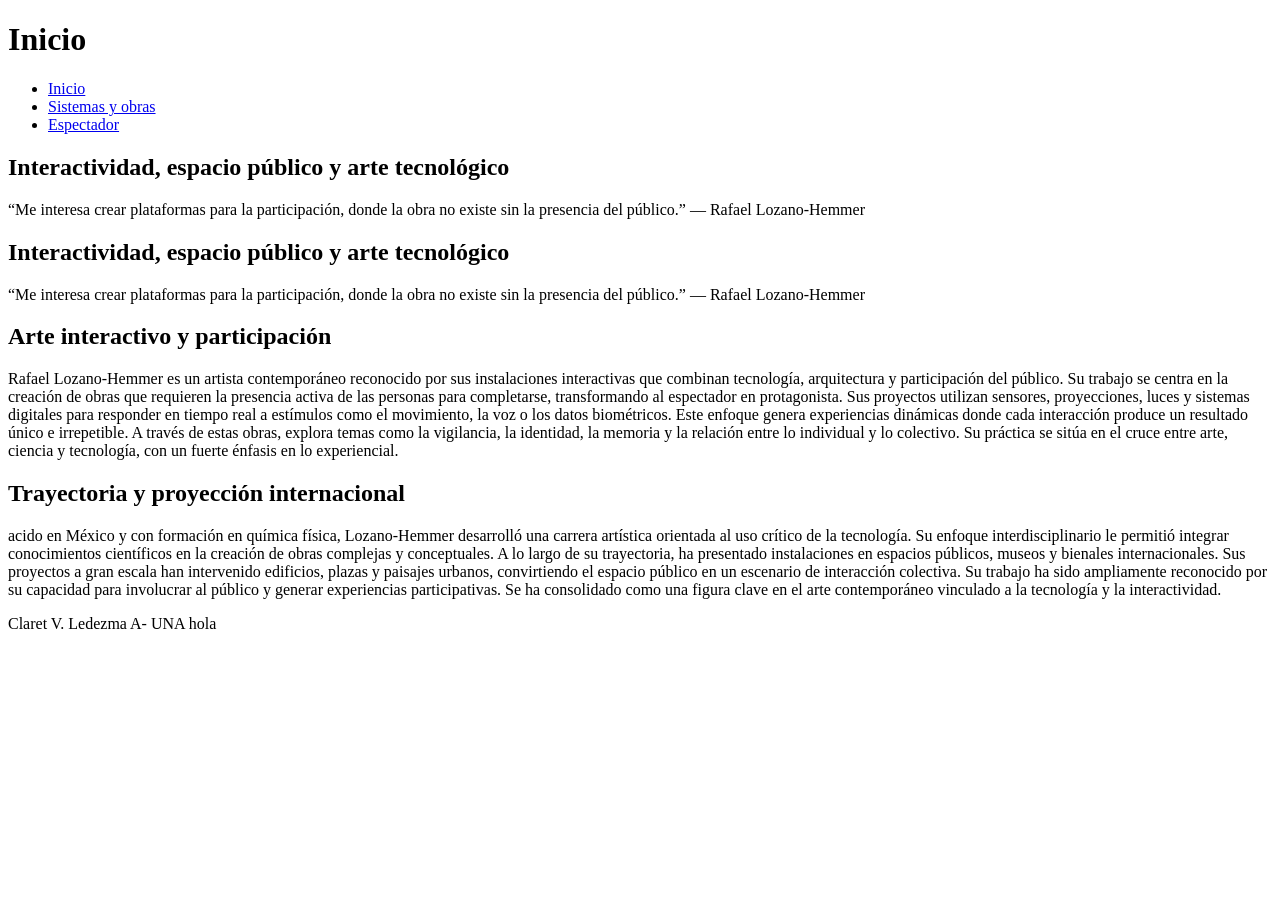
==== pagina1/index.html @ 4d280c66 "comienzo con las páginas" ====
<!DOCTYPE html>
<html lang="es">
    <head>
        <meta charset="utf-8">
        <title>Rafael Lozano-Hemmer</title>
    </head>
    <body>
        <header>
            <h1>Inicio</h1>
        </header>
        <nav>
            <ul>
                <li><a href="../pagina1/index.html">Inicio</a></li>
                <li><a href="../pagina2/pagina2.html">Sistemas y obras</a></li>
                <li><a href="../pagina3/pagina3.html">Espectador</a></li>
            </ul>
        </nav>
        <main>
            <section>
                <h2>Interactividad, espacio público y arte tecnológico</h2>
                <p>“Me interesa crear plataformas para la participación, donde la obra no existe sin la presencia del público.” — Rafael Lozano-Hemmer
</p>
 <h2>Interactividad, espacio público y arte tecnológico</h2>
                <p>“Me interesa crear plataformas para la participación, donde la obra no existe sin la presencia del público.” — Rafael Lozano-Hemmer
                    <h2>Arte interactivo y participación</h2>
                    <p>Rafael Lozano-Hemmer es un artista contemporáneo reconocido por sus instalaciones interactivas que combinan tecnología, arquitectura y participación del público. Su trabajo se centra en la creación de obras que requieren la presencia activa de las personas para completarse, transformando al espectador en protagonista.

Sus proyectos utilizan sensores, proyecciones, luces y sistemas digitales para responder en tiempo real a estímulos como el movimiento, la voz o los datos biométricos. Este enfoque genera experiencias dinámicas donde cada interacción produce un resultado único e irrepetible.

A través de estas obras, explora temas como la vigilancia, la identidad, la memoria y la relación entre lo individual y lo colectivo. Su práctica se sitúa en el cruce entre arte, ciencia y tecnología, con un fuerte énfasis en lo experiencial.
</p>
<h2>Trayectoria y proyección internacional</h2>
<p>acido en México y con formación en química física, Lozano-Hemmer desarrolló una carrera artística orientada al uso crítico de la tecnología. Su enfoque interdisciplinario le permitió integrar conocimientos científicos en la creación de obras complejas y conceptuales.

A lo largo de su trayectoria, ha presentado instalaciones en espacios públicos, museos y bienales internacionales. Sus proyectos a gran escala han intervenido edificios, plazas y paisajes urbanos, convirtiendo el espacio público en un escenario de interacción colectiva.

Su trabajo ha sido ampliamente reconocido por su capacidad para involucrar al público y generar experiencias participativas. Se ha consolidado como una figura clave en el arte contemporáneo vinculado a la tecnología y la interactividad.

</p> 
            </section>
        </main>
        <footer>
            <p> Claret V. Ledezma A- UNA hola</p>
        </footer>
    </body>
</html>
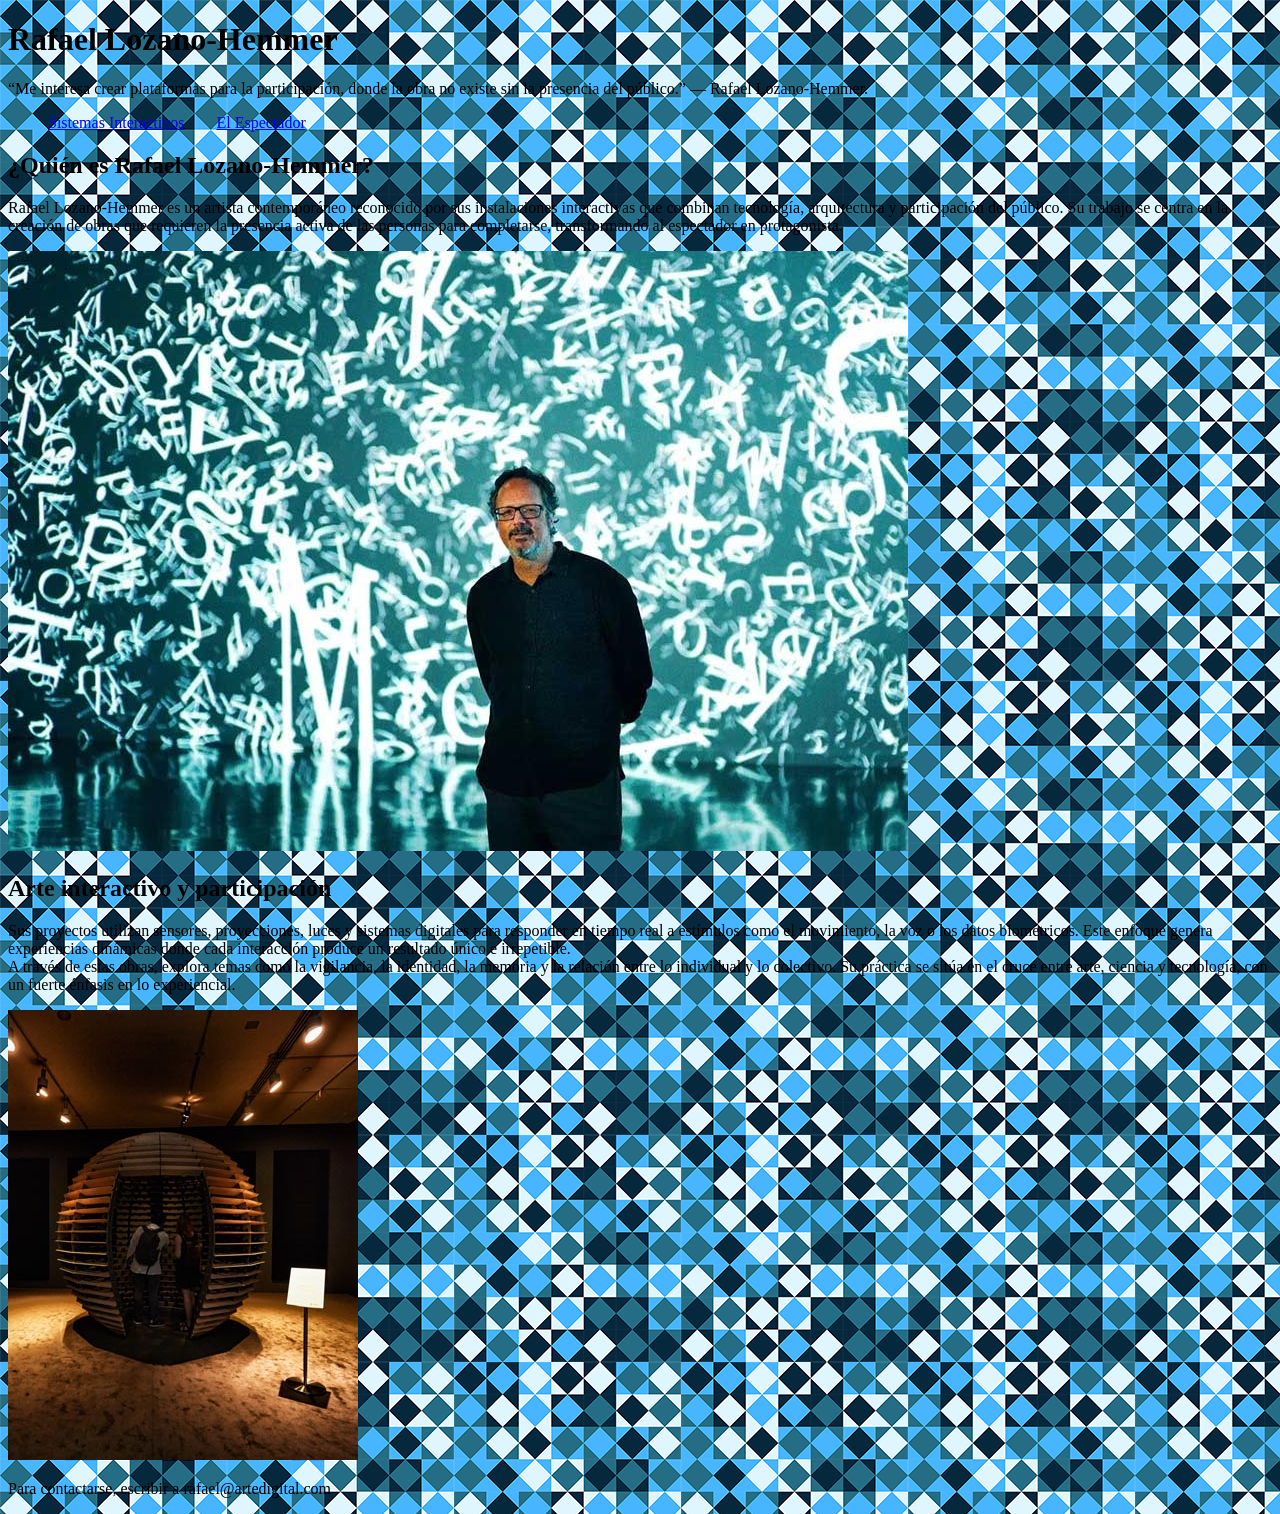
==== commit a99e636c: "Comenzando con los html" ====
--- a/pagina1/index.html
+++ b/pagina1/index.html
@@ -1,46 +1,53 @@
 <!DOCTYPE html>
 <html lang="es">
-    <head>
-        <meta charset="utf-8">
-        <title>Rafael Lozano-Hemmer</title>
-    </head>
-    <body>
-        <header>
-            <h1>Inicio</h1>
-        </header>
-        <nav>
-            <ul>
-                <li><a href="../pagina1/index.html">Inicio</a></li>
-                <li><a href="../pagina2/pagina2.html">Sistemas y obras</a></li>
-                <li><a href="../pagina3/pagina3.html">Espectador</a></li>
-            </ul>
-        </nav>
-        <main>
-            <section>
-                <h2>Interactividad, espacio público y arte tecnológico</h2>
-                <p>“Me interesa crear plataformas para la participación, donde la obra no existe sin la presencia del público.” — Rafael Lozano-Hemmer
+   <head> 
+    <meta charset="utf-8">
+    <title> Primera Página </title>
+    <link rel="stylesheet" href="../css/archivo.css">
+   </head>
+   <body>
+    <header>
+        <h1>Rafael Lozano-Hemmer</h1>
+        <p>“Me interesa crear plataformas para la participación, donde 
+            la obra no existe sin la presencia del público.” — Rafael Lozano-Hemmer.</p>
+    </header>
+    <nav>
+        <ul>
+            <li><a href="../pagina2/pagina2.html">Sistemas Interactivos</a></li>
+            <li><a href="../pagina3/pagina3.html"> El Espectador</a></li>
+        </ul>
+    </nav>
+    <main>
+        <section>
+         <h2> ¿Quién es Rafael Lozano-Hemmer?</h2>
+   
+<p>Rafael Lozano-Hemmer es un artista contemporáneo reconocido por sus 
+    instalaciones interactivas que combinan tecnología, arquitectura y 
+    participación del público. Su trabajo se centra en la creación de obras 
+    que requieren la presencia activa de las personas para completarse, 
+    transformando al espectador en protagonista. <br>
 </p>
- <h2>Interactividad, espacio público y arte tecnológico</h2>
-                <p>“Me interesa crear plataformas para la participación, donde la obra no existe sin la presencia del público.” — Rafael Lozano-Hemmer
-                    <h2>Arte interactivo y participación</h2>
-                    <p>Rafael Lozano-Hemmer es un artista contemporáneo reconocido por sus instalaciones interactivas que combinan tecnología, arquitectura y participación del público. Su trabajo se centra en la creación de obras que requieren la presencia activa de las personas para completarse, transformando al espectador en protagonista.
+<img src="../imagenes/lozano-hemmer-1.jpg" alt="Rafael Lozano-hemmer">
+        </section>
+        <section>
+            <h2>Arte interactivo y participación</h2>
+            <p>Sus proyectos utilizan sensores, proyecciones, luces y 
+            sistemas digitales para responder en tiempo real a estímulos 
+            como el movimiento, la voz o los datos biométricos. Este 
+            enfoque genera experiencias dinámicas donde cada interacción 
+            produce un resultado único e irrepetible. <br>
 
-Sus proyectos utilizan sensores, proyecciones, luces y sistemas digitales para responder en tiempo real a estímulos como el movimiento, la voz o los datos biométricos. Este enfoque genera experiencias dinámicas donde cada interacción produce un resultado único e irrepetible.
-
-A través de estas obras, explora temas como la vigilancia, la identidad, la memoria y la relación entre lo individual y lo colectivo. Su práctica se sitúa en el cruce entre arte, ciencia y tecnología, con un fuerte énfasis en lo experiencial.
+A través de estas obras, explora temas como la vigilancia, la identidad, 
+la memoria y la relación entre lo individual y lo colectivo. Su práctica 
+se sitúa en el cruce entre arte, ciencia y tecnología, con un fuerte énfasis 
+en lo experiencial.
 </p>
-<h2>Trayectoria y proyección internacional</h2>
-<p>acido en México y con formación en química física, Lozano-Hemmer desarrolló una carrera artística orientada al uso crítico de la tecnología. Su enfoque interdisciplinario le permitió integrar conocimientos científicos en la creación de obras complejas y conceptuales.
-
-A lo largo de su trayectoria, ha presentado instalaciones en espacios públicos, museos y bienales internacionales. Sus proyectos a gran escala han intervenido edificios, plazas y paisajes urbanos, convirtiendo el espacio público en un escenario de interacción colectiva.
-
-Su trabajo ha sido ampliamente reconocido por su capacidad para involucrar al público y generar experiencias participativas. Se ha consolidado como una figura clave en el arte contemporáneo vinculado a la tecnología y la interactividad.
-
-</p> 
-            </section>
-        </main>
-        <footer>
-            <p> Claret V. Ledezma A- UNA hola</p>
-        </footer>
-    </body>
+<img src="../imagenes/lozano-hemmer-4.jpg" alt="Instalación Interactiva">
+        </section>
+    </main>
+    <footer>
+        <p>Para contactarse, escribir a rafael@artedigital.com
+</p>
+    </footer>
+   </body>
 </html>
--- a/css/archivo.css
+++ b/css/archivo.css
@@ -0,0 +1,12 @@
+body{
+    background-image: url("../imagenes/fondo.png");
+}
+.contenedor{
+    max-width: 1200px;
+    margin: auto;
+}
+nav ul{
+    display: flex;
+    list-style: none;
+    gap: 2rem;
+}
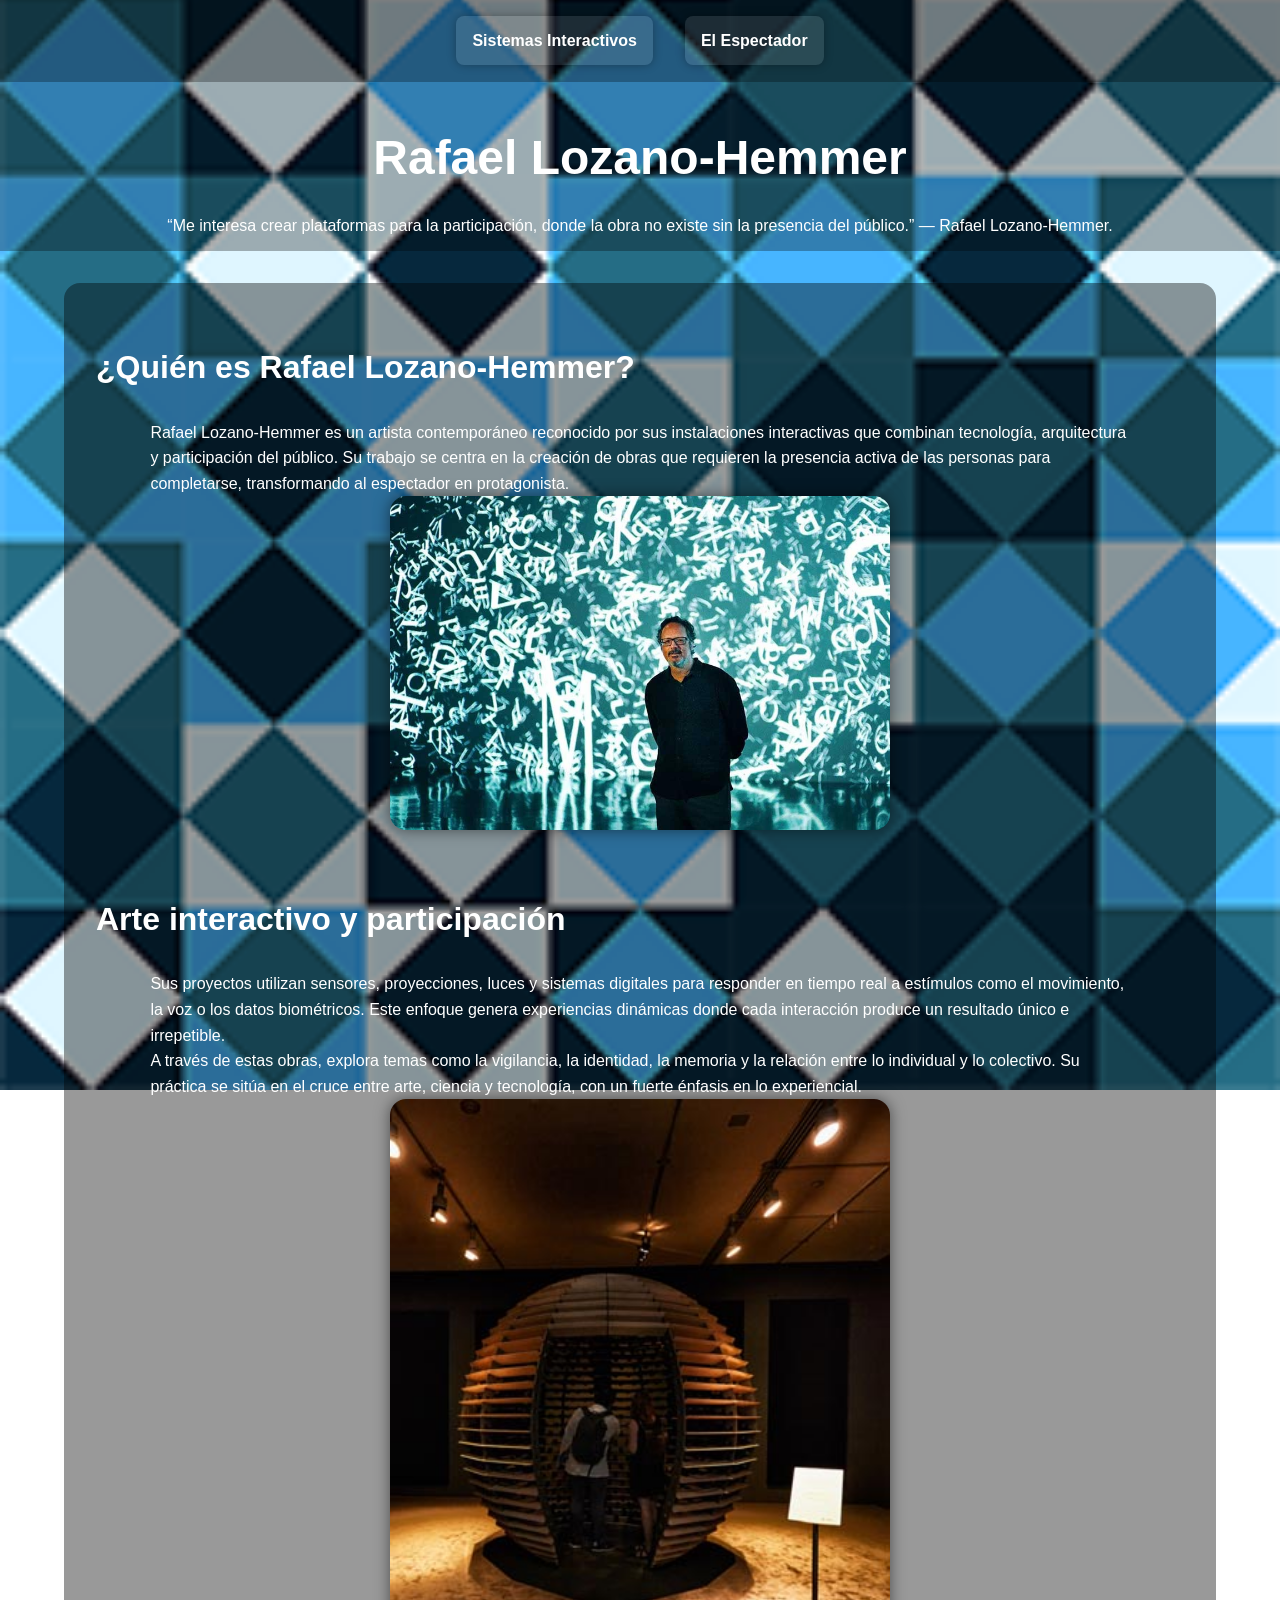
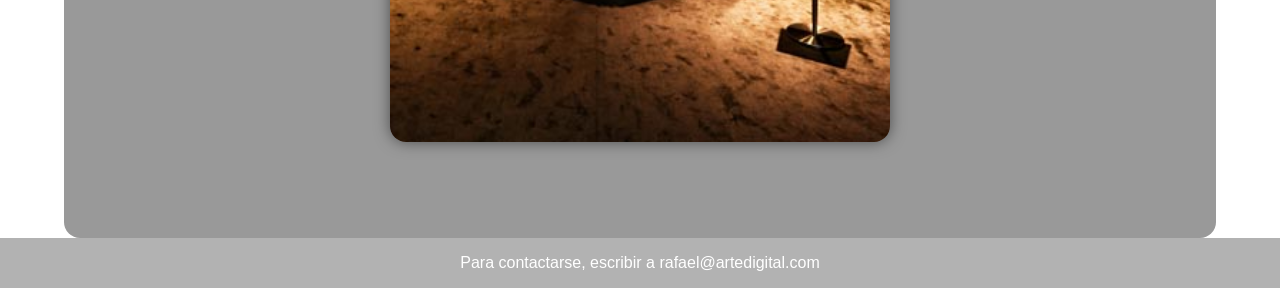
==== commit 37acb7cd: "más cambios" ====
--- a/pagina1/index.html
+++ b/pagina1/index.html
@@ -6,17 +6,17 @@
     <link rel="stylesheet" href="../css/archivo.css">
    </head>
    <body>
-    <header>
-        <h1>Rafael Lozano-Hemmer</h1>
-        <p>“Me interesa crear plataformas para la participación, donde 
-            la obra no existe sin la presencia del público.” — Rafael Lozano-Hemmer.</p>
-    </header>
     <nav>
         <ul>
             <li><a href="../pagina2/pagina2.html">Sistemas Interactivos</a></li>
             <li><a href="../pagina3/pagina3.html"> El Espectador</a></li>
         </ul>
     </nav>
+    <header>
+        <h1>Rafael Lozano-Hemmer</h1>
+        <p>“Me interesa crear plataformas para la participación, donde 
+            la obra no existe sin la presencia del público.” — Rafael Lozano-Hemmer.</p>
+    </header>
     <main>
         <section>
          <h2> ¿Quién es Rafael Lozano-Hemmer?</h2>
--- a/css/archivo.css
+++ b/css/archivo.css
@@ -1,12 +1,97 @@
 body{
-    background-image: url("../imagenes/fondo.png");
+    margin: 0;
+    font-family: Arial, Helvetica, sans-serif;
+    background: url(../imagenes/fondo.png);
+    background-size: cover;
+    background-attachment: fixed;
+    color: white;
+    background-position: center;
+    background-repeat: no-repeat;
 }
-.contenedor{
+
+header{
+    text-align: center;
+    padding: 1rem;
+    background-color: rgba(0, 0, 0, 0.3);
+}
+
+nav{
+    background-color: rgba(0, 0, 0, 0.5);
+    padding: 1rem;
+}
+
+nav ul{
+    display: flex;
+    justify-content: center;
+    gap: 2rem;
+    list-style: none;
+    padding: 0;
+}
+
+nav a{
+    text-decoration: none;
+    color: white;
+    padding: 1rem;
+    background-color: rgba(255, 255, 255, 0.1);
+    border-radius: 0.5rem;
+    transition: 0.3s;
+    font-weight: bold;
+    box-shadow: 0 0 10px rgba(0, 0, 0, 0.3);
+}
+
+nav a:hover{
+    background-color: rgba(255, 255, 255, 0.4);
+    color: black;
+}
+
+main{
     max-width: 1200px;
     margin: auto;
+    padding: 2rem;
+    background-color: rgba(0, 0, 0, 0.4);
+    margin-top: 2rem;
+    width: 85%;
+    border-radius: 1rem;
 }
-nav ul{
-    display: flex;
-    list-style: none;
-    gap: 2rem;
+
+section{
+    margin-bottom: 4rem;
+    line-height: 1.6;
+}
+
+img{
+    width: 70%;
+    max-width: 500px;
+    border-radius: 1rem;
+    display: block;
+    margin: auto;
+    box-shadow: 0 0 15px rgba(0, 0, 0, 0.5);
+
+}
+
+iframe{
+    width: 100%;
+    max-width: 700px;
+    display: block;
+    margin: auto;
+    border-radius: 1rem;
+}
+
+footer{
+    text-align: center;
+    padding: 1rem;
+    background-color: rgba(0, 0, 0, 0.3);
+}
+
+p{
+    max-width: 90%;
+    margin: auto;
+}
+
+h1{
+    font-size: 3rem;
+}
+
+h2{
+    font-size: 2rem;
 }
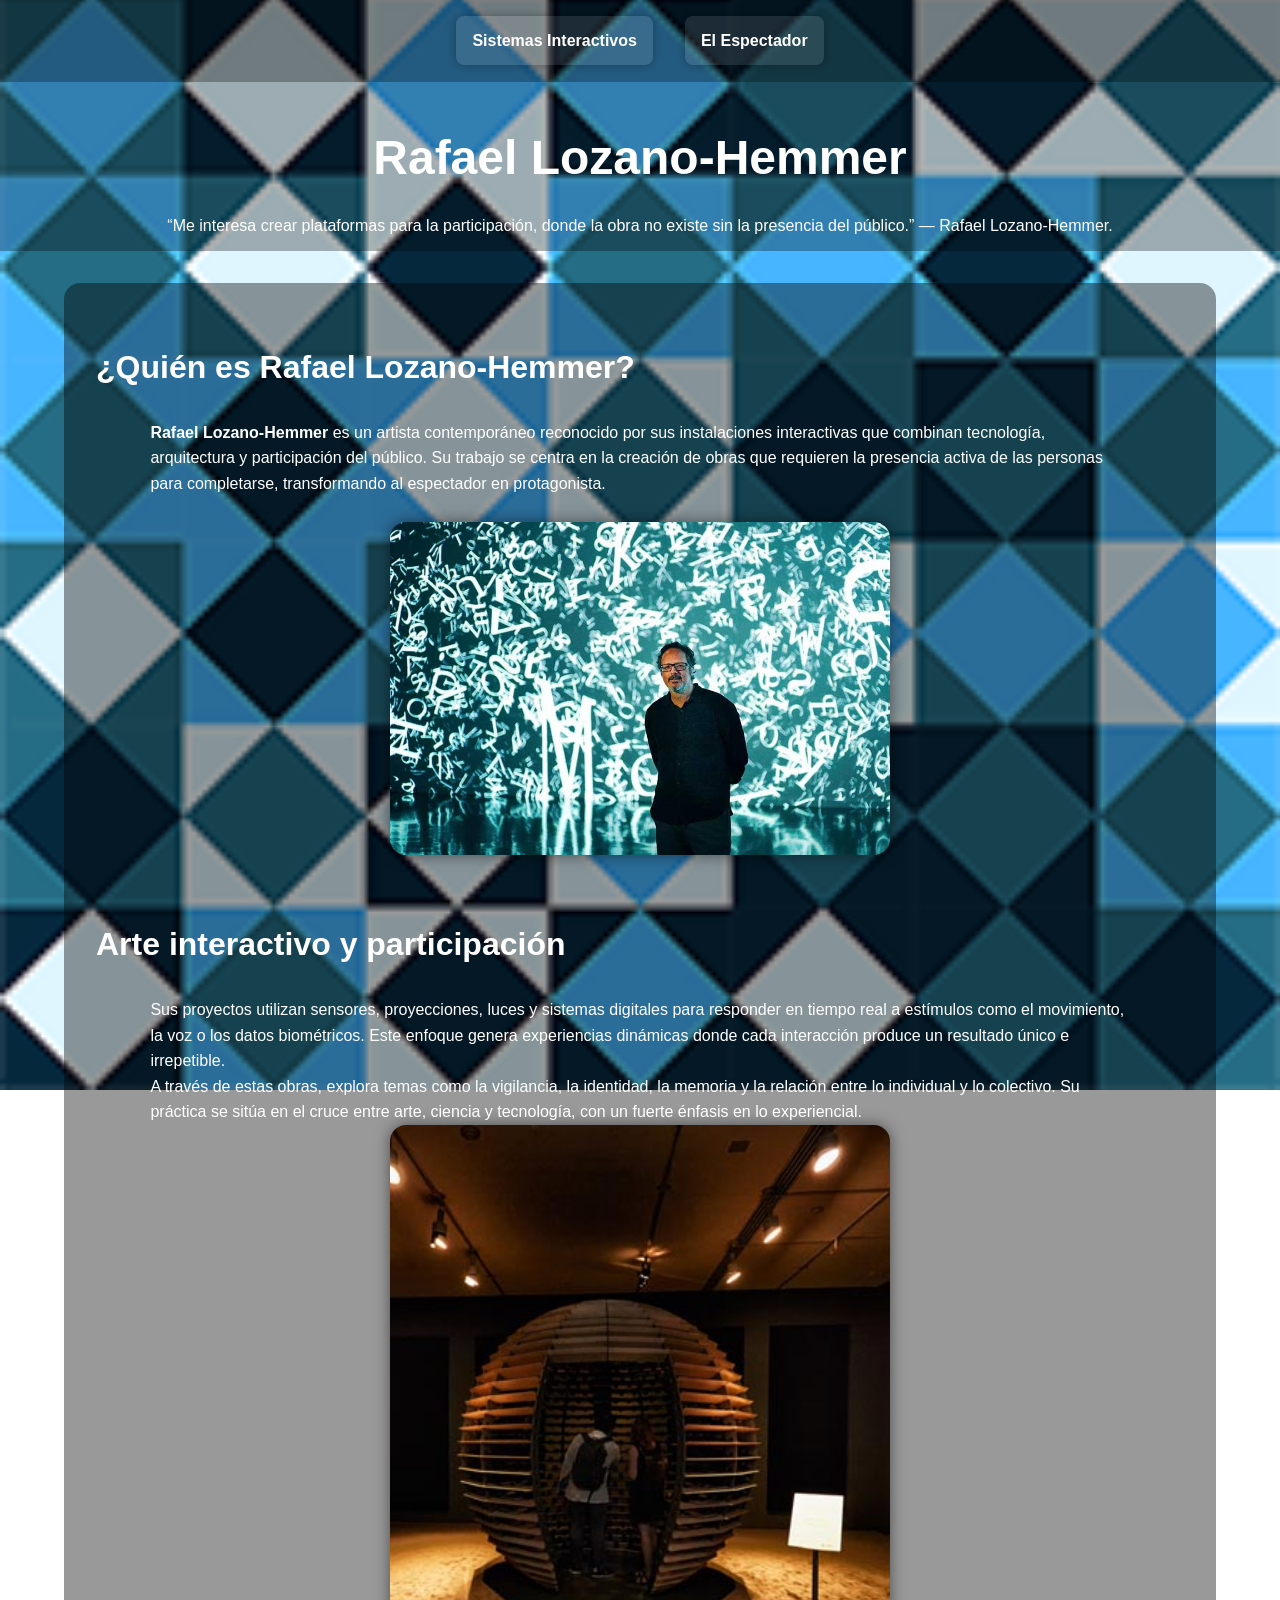
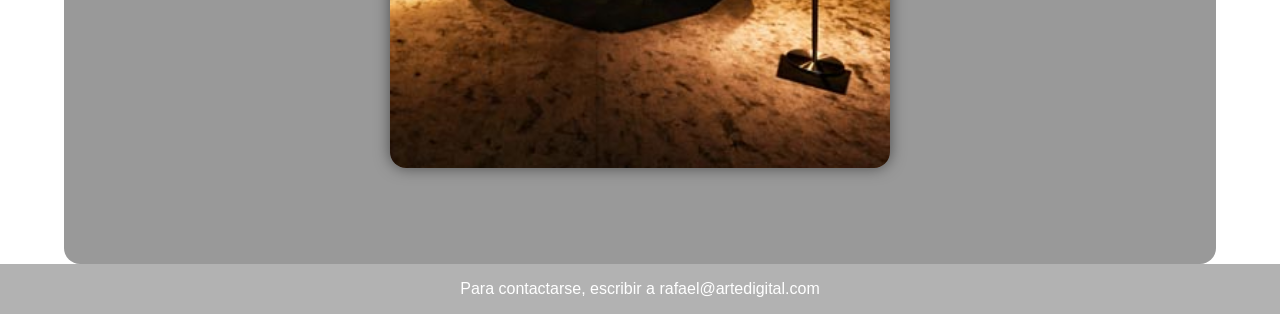
==== commit 8fb58fdd: "." ====
--- a/pagina1/index.html
+++ b/pagina1/index.html
@@ -2,7 +2,7 @@
 <html lang="es">
    <head> 
     <meta charset="utf-8">
-    <title> Primera Página </title>
+    <title> Rafael Lozano-Hemmer </title>
     <link rel="stylesheet" href="../css/archivo.css">
    </head>
    <body>
@@ -21,12 +21,13 @@
         <section>
          <h2> ¿Quién es Rafael Lozano-Hemmer?</h2>
    
-<p>Rafael Lozano-Hemmer es un artista contemporáneo reconocido por sus 
+<p><strong> Rafael Lozano-Hemmer </strong> es un artista contemporáneo reconocido por sus 
     instalaciones interactivas que combinan tecnología, arquitectura y 
     participación del público. Su trabajo se centra en la creación de obras 
     que requieren la presencia activa de las personas para completarse, 
-    transformando al espectador en protagonista. <br>
+    transformando al espectador en protagonista. 
 </p>
+<br>
 <img src="../imagenes/lozano-hemmer-1.jpg" alt="Rafael Lozano-hemmer">
         </section>
         <section>
--- a/css/archivo.css
+++ b/css/archivo.css
@@ -18,6 +18,8 @@
 nav{
     background-color: rgba(0, 0, 0, 0.5);
     padding: 1rem;
+    position: sticky;
+    top: 0;
 }
 
 nav ul{
